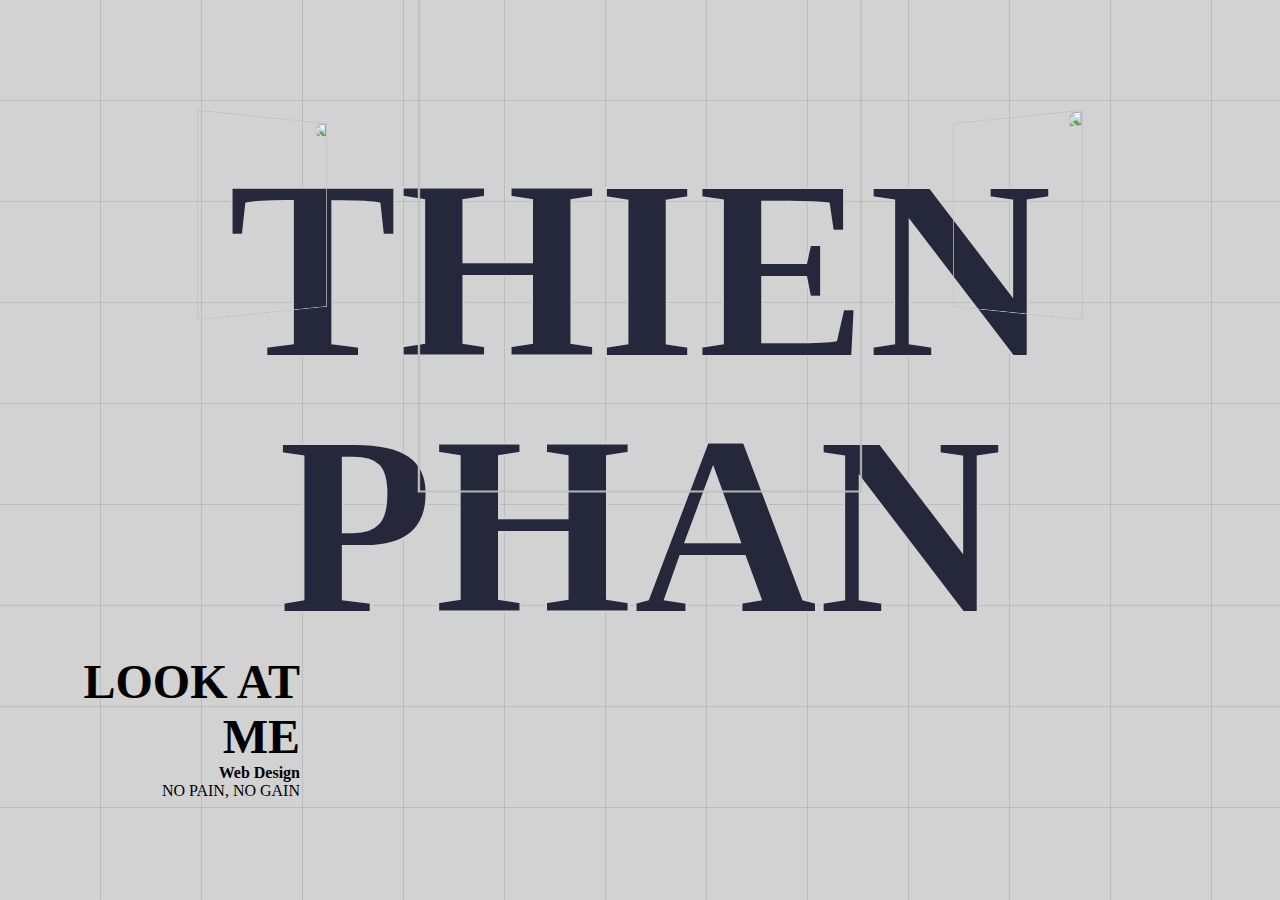
==== index.html @ 75119e7a "Add files via upload" ====
<!DOCTYPE html>
<html lang="en">
<head>
    <meta charset="UTF-8">
    <meta name="viewport" content="width=device-width, initial-scale=1.0">
    <title>Document</title>
    <style>
        
        *{
            margin: 0;
            padding: 0;
            box-sizing: border-box;
        }
        body{
            background-color: #D2D2D2;
            background-image:
            repeating-linear-gradient(
                to right, transparent 0 100px,
                #25283b22 100px 101px
            ),
            repeating-linear-gradient(
                to bottom, transparent 0 100px,
                #25283b22 100px 101px
            );
        }
        
        body::before{
            position: absolute;
            width: min(1400px, 90vw);
            top: 10%;
            left: 50%;
            height: 90%;
            transform: translateX(-50%);
            content: '';
            background-image: url(images/bg.png);
            background-size: 100%;
            background-repeat: no-repeat;
            background-position: top center;
            pointer-events: none;
        }
    </style>
    <link rel="stylesheet" href="style.css">
</head>
<body>

    <div class="banner">
        <div class="slider" style="--quantity: 3">
            <div class="item" style="--position: 1"><img src="images/tp1.jpg" alt=""></div>
            <div class="item" style="--position: 2"><img src="images/tp2.jpg" alt=""></div>
            <div class="item" style="--position: 3"><img src="images/tp3.jpg" alt=""></div>
            <!-- <div class="item" style="--position: 4"><img src="images/dragon_4.jpg" alt=""></div>
            <div class="item" style="--position: 5"><img src="images/dragon_5.jpg" alt=""></div>
            <div class="item" style="--position: 6"><img src="images/dragon_6.jpg" alt=""></div>
            <div class="item" style="--position: 7"><img src="images/dragon_7.jpg" alt=""></div>
            <div class="item" style="--position: 8"><img src="images/dragon_8.jpg" alt=""></div>
            <div class="item" style="--position: 9"><img src="images/dragon_9.jpg" alt=""></div>
            <div class="item" style="--position: 10"><img src="images/dragon_10.jpg" alt=""></div> -->
        </div>
        <div class="content">
            <h1 data-content="THIEN PHAN">
                THIEN PHAN
            </h1>
            <div class="author">
                <h2>LOOK AT ME</h2>
                <p><b>Web Design</b></p>
                <p>
                    NO PAIN, NO GAIN
                </p>
            </div>
            <div class="model"></div>
        </div>
    </div>
    
</body>
</html>
---- style.css ----
@import url('https://fonts.cdnfonts.com/css/ica-rubrik-black');
@import url('https://fonts.cdnfonts.com/css/poppins');

.banner{
    width: 100%;
    height: 100vh;
    text-align: center;
    overflow: hidden;
    position: relative;
}
.banner .slider{
    position: absolute;
    width: 200px;
    height: 250px;
    top: 10%;
    left: calc(50% - 100px);
    transform-style: preserve-3d;
    transform: perspective(1000px);
    animation: autoRun 20s linear infinite;
    z-index: 2;
}
@keyframes autoRun{
    from{
        transform: perspective(1000px) rotateX(-16deg) rotateY(0deg);
    }to{
        transform: perspective(1000px) rotateX(-16deg) rotateY(360deg);
    }
}

.banner .slider .item{
    position: absolute;
    inset: 0 0 0 0;
    transform: 
        rotateY(calc( (var(--position) - 1) * (360 / var(--quantity)) * 1deg))
        translateZ(550px);
}
.banner .slider .item img{
    width: 100%;
    height: 100%;
    object-fit: cover;
}
.banner .content{
    position: absolute;
    bottom: 0;
    left: 50%;
    transform: translateX(-50%);
    width: min(1400px, 100vw);
    height: max-content;
    padding-bottom: 100px;
    display: flex;
    flex-wrap: wrap;
    justify-content: space-between;
    align-items: center;
    z-index: 1;
}
.banner .content h1{
    font-family: 'ICA Rubrik';
    font-size: 16em;
    line-height: 1em;
    color: #25283B;
    position: relative;
}
.banner .content h1::after{
    position: absolute;
    inset: 0 0 0 0;
    content: attr(data-content);
    z-index: 2;
    -webkit-text-stroke: 2px #d2d2d2;
    color: transparent;
}
.banner .content .author{
    font-family: Poppins;
    text-align: right;
    max-width: 300px;
}
.banner .content h2{
    font-size: 3em;
}
.banner .content .model{
    background-image: url(images/model.png);
    width: 100%;
    height: 80vh;
    position: absolute;
    bottom: 0;
    left: 0;
    background-size: auto 130%;
    background-repeat: no-repeat;
    background-position: top center;
    z-index: 1;
}
@media screen and (max-width: 1023px) {
    .banner .slider{
        width: 160px;
        height: 200px;
        left: calc(50% - 80px);
    }
    .banner .slider .item{
        transform: 
            rotateY(calc( (var(--position) - 1) * (360 / var(--quantity)) * 1deg))
            translateZ(300px);
    }
    .banner .content h1{
        text-align: center;
        width: 100%;
        text-shadow: 0 10px 20px #000;
        font-size: 7em;
    }
    .banner .content .author{
        color: #fff;
        padding: 20px;
        text-shadow: 0 10px 20px #000;
        z-index: 2;
        max-width: unset;
        width: 100%;
        text-align: center;
        padding: 0 30px;
    }
}
@media screen and (max-width: 767px) {
    .banner .slider{
        width: 100px;
        height: 150px;
        left: calc(50% - 50px);
    }
    .banner .slider .item{
        transform: 
            rotateY(calc( (var(--position) - 1) * (360 / var(--quantity)) * 1deg))
            translateZ(180px);
    }
    .banner .content h1{
        font-size: 5em;
    }
}
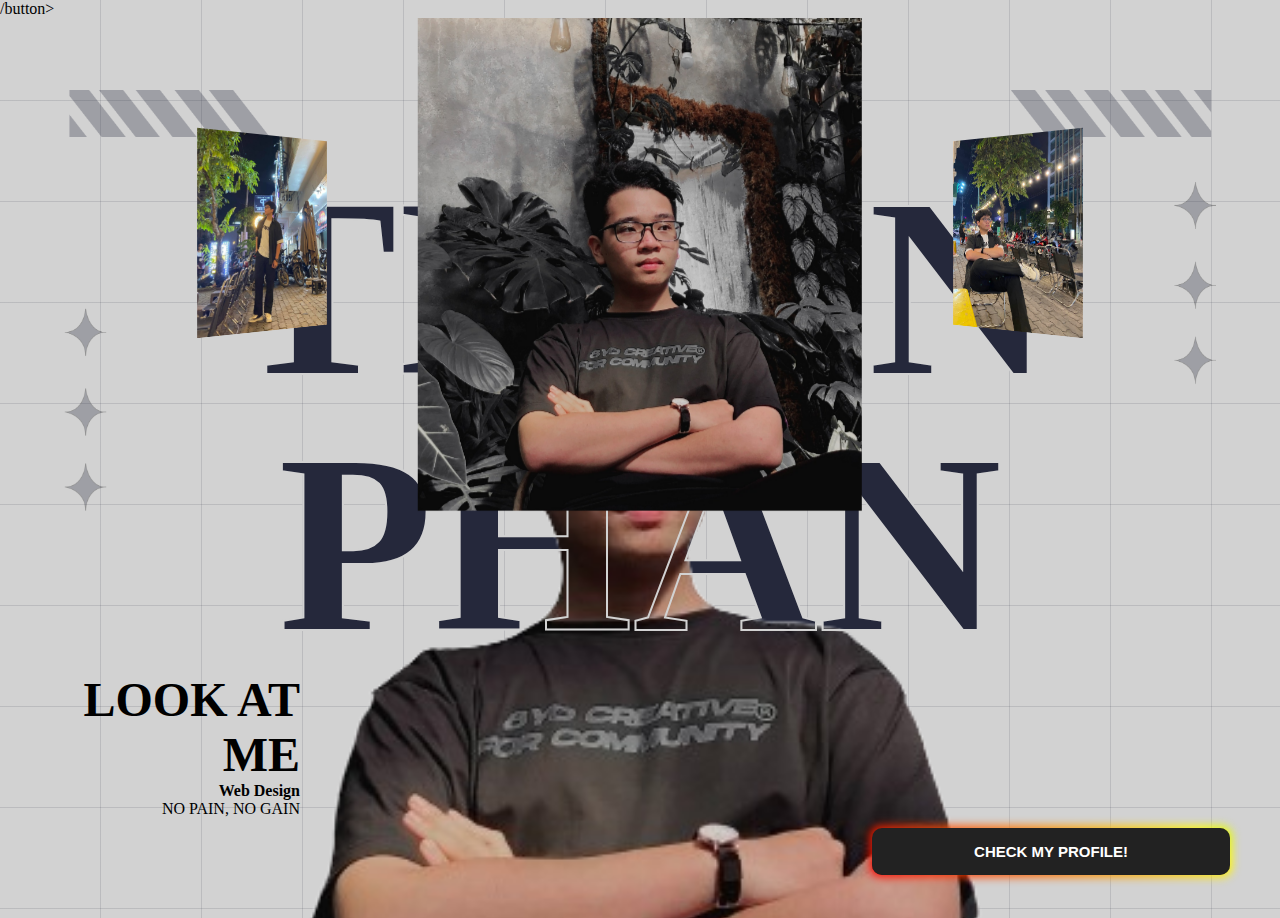
==== commit b1e02eae: "Add files via upload" ====
--- a/index.html
+++ b/index.html
@@ -40,9 +40,12 @@
         }
     </style>
     <link rel="stylesheet" href="style.css">
+    <link rel="stylesheet" href="button-gradient.css">
 </head>
 <body>
-
+    <button class="button-85" onclick="location.href='profile.html'">
+        CHECK MY PROFILE!
+      </button>/button>
     <div class="banner">
         <div class="slider" style="--quantity: 3">
             <div class="item" style="--position: 1"><img src="images/tp1.jpg" alt=""></div>
--- a/style.css
+++ b/style.css
@@ -61,7 +61,7 @@
     position: relative;
 }
 .banner .content h1::after{
-    position: absolute;
+    position: absolute; 
     inset: 0 0 0 0;
     content: attr(data-content);
     z-index: 2;
--- a/button-gradient.css
+++ b/button-gradient.css
@@ -0,0 +1,79 @@
+/* CSS */
+.button-85 {
+  padding: 1em 6.8em;
+  border: none;
+  outline: none;
+  color: rgb(255, 255, 255);
+  background: #111;
+  cursor: pointer;
+  position: relative;
+  z-index: 3;
+  border-radius: 10px;
+  user-select: none;
+  -webkit-user-select: none;
+  touch-action: manipulation;
+}
+
+.button-85 {
+  position: absolute;
+  bottom: 25px;
+  right: 50px;
+  font-family: Arial, sans-serif;
+  font-size: 15px;
+  font-weight: bold;
+  color: #fff;
+  text-transform: uppercase;
+  cursor: pointer;
+}
+
+.button-85:before {
+  content: "";
+  background: linear-gradient(
+    45deg,
+    #ff0000,
+    #ff7300,
+    #fffb00,
+    #48ff00,
+    #00ffd5,
+    #002bff,
+    #7a00ff,
+    #ff00c8,
+    #ff0000
+  );
+  position: absolute;
+  top: -2px;
+  left: -2px;
+  background-size: 400%;
+  z-index: -1;
+  filter: blur(5px);
+  -webkit-filter: blur(5px);
+  width: calc(100% + 4px);
+  height: calc(100% + 4px);
+  animation: glowing-button-85 20s linear infinite;
+  transition: opacity 0.3s ease-in-out;
+  border-radius: 10px;
+}
+
+@keyframes glowing-button-85 {
+  0% {
+    background-position: 0 0;
+  }
+  50% {
+    background-position: 400% 0;
+  }
+  100% {
+    background-position: 0 0;
+  }
+}
+
+.button-85:after {
+  z-index: -1;
+  content: "";
+  position: absolute;
+  width: 100%;
+  height: 100%;
+  background: #222;
+  left: 0;
+  top: 0;
+  border-radius: 10px;
+}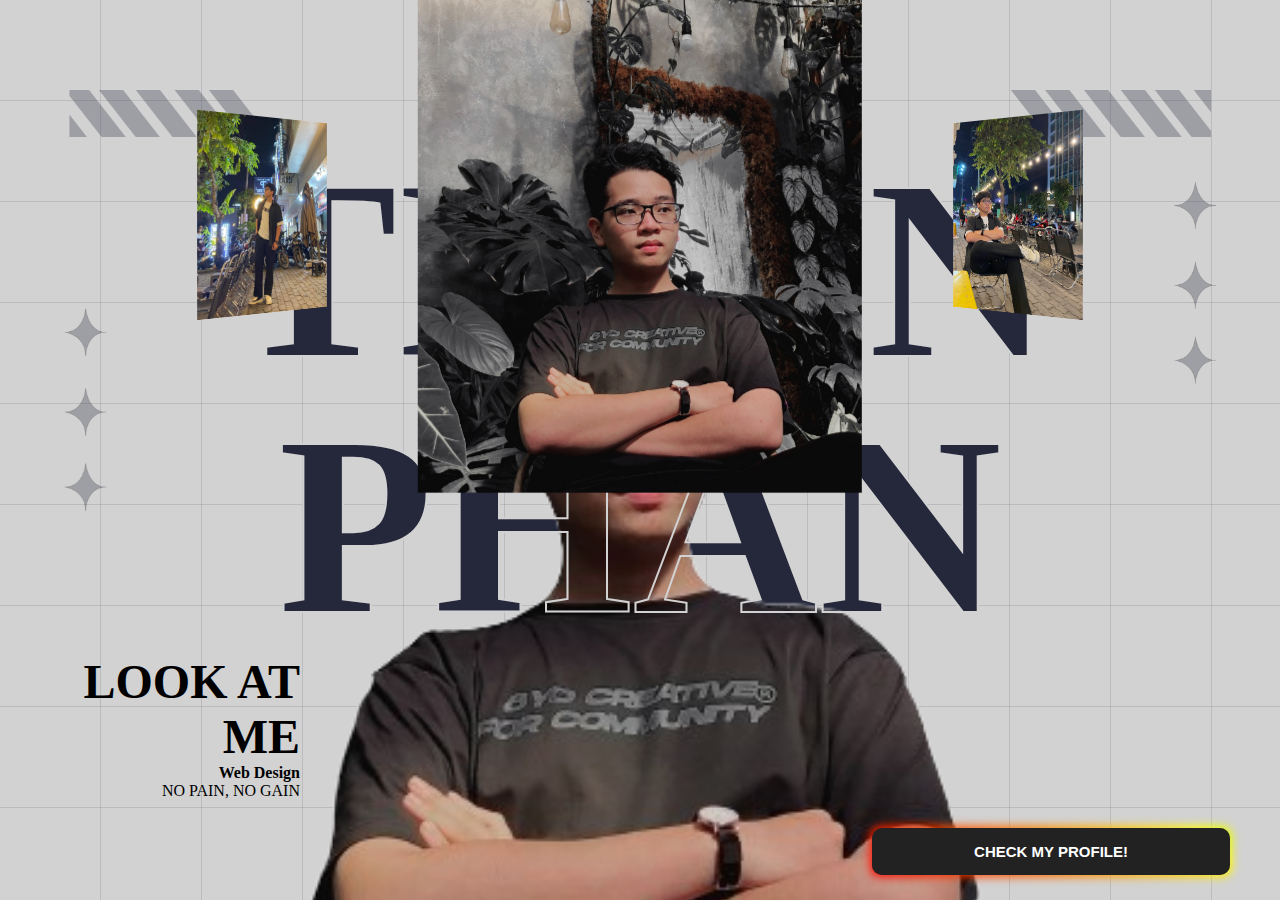
==== commit 940eb93c: "Add files via upload" ====
--- a/index.html
+++ b/index.html
@@ -3,7 +3,7 @@
 <head>
     <meta charset="UTF-8">
     <meta name="viewport" content="width=device-width, initial-scale=1.0">
-    <title>Document</title>
+    <title>TP Introduction</title>
     <style>
         
         *{
@@ -45,7 +45,7 @@
 <body>
     <button class="button-85" onclick="location.href='profile.html'">
         CHECK MY PROFILE!
-      </button>/button>
+      </button>
     <div class="banner">
         <div class="slider" style="--quantity: 3">
             <div class="item" style="--position: 1"><img src="images/tp1.jpg" alt=""></div>
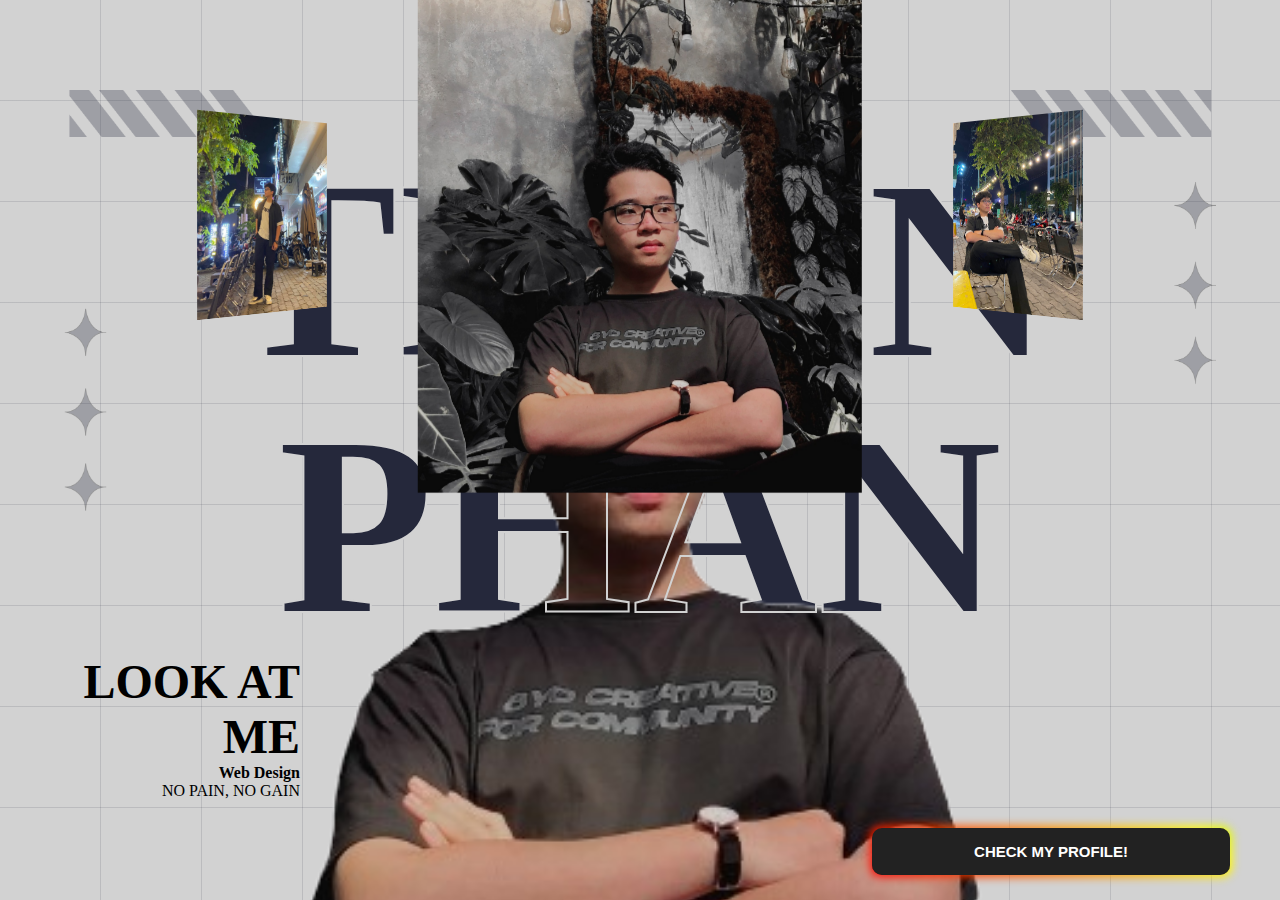
==== commit d678f60b: "Add files via upload" ====
--- a/index.html
+++ b/index.html
@@ -4,6 +4,11 @@
     <meta charset="UTF-8">
     <meta name="viewport" content="width=device-width, initial-scale=1.0">
     <title>TP Introduction</title>
+    <link
+    rel="icon"
+    href="images/logo_T.png"
+    type="image/x-icon"
+/>
     <style>
         
         *{
@@ -39,8 +44,8 @@
             pointer-events: none;
         }
     </style>
-    <link rel="stylesheet" href="style.css">
-    <link rel="stylesheet" href="button-gradient.css">
+    <link rel="stylesheet" href="CSS/style.css">
+    <link rel="stylesheet" href="CSS/button-gradient.css">
 </head>
 <body>
     <button class="button-85" onclick="location.href='profile.html'">
@@ -48,9 +53,9 @@
       </button>
     <div class="banner">
         <div class="slider" style="--quantity: 3">
-            <div class="item" style="--position: 1"><img src="images/tp1.jpg" alt=""></div>
-            <div class="item" style="--position: 2"><img src="images/tp2.jpg" alt=""></div>
-            <div class="item" style="--position: 3"><img src="images/tp3.jpg" alt=""></div>
+            <div class="item" style="--position: 1"><img src="CSS/images/tp1.jpg" alt=""></div>
+            <div class="item" style="--position: 2"><img src="CSS/images/tp2.jpg" alt=""></div>
+            <div class="item" style="--position: 3"><img src="CSS/images/tp3.jpg" alt=""></div>
             <!-- <div class="item" style="--position: 4"><img src="images/dragon_4.jpg" alt=""></div>
             <div class="item" style="--position: 5"><img src="images/dragon_5.jpg" alt=""></div>
             <div class="item" style="--position: 6"><img src="images/dragon_6.jpg" alt=""></div>
--- a/CSS/style.css
+++ b/CSS/style.css
@@ -0,0 +1,133 @@
+@import url('https://fonts.cdnfonts.com/css/ica-rubrik-black');
+@import url('https://fonts.cdnfonts.com/css/poppins');
+
+.banner{
+    width: 100%;
+    height: 100vh;
+    text-align: center;
+    overflow: hidden;
+    position: relative;
+}
+.banner .slider{
+    position: absolute;
+    width: 200px;
+    height: 250px;
+    top: 10%;
+    left: calc(50% - 100px);
+    transform-style: preserve-3d;
+    transform: perspective(1000px);
+    animation: autoRun 20s linear infinite;
+    z-index: 2;
+}
+@keyframes autoRun{
+    from{
+        transform: perspective(1000px) rotateX(-16deg) rotateY(0deg);
+    }to{
+        transform: perspective(1000px) rotateX(-16deg) rotateY(360deg);
+    }
+}
+
+.banner .slider .item{
+    position: absolute;
+    inset: 0 0 0 0;
+    transform: 
+        rotateY(calc( (var(--position) - 1) * (360 / var(--quantity)) * 1deg))
+        translateZ(550px);
+}
+.banner .slider .item img{
+    width: 100%;
+    height: 100%;
+    object-fit: cover;
+}
+.banner .content{
+    position: absolute;
+    bottom: 0;
+    left: 50%;
+    transform: translateX(-50%);
+    width: min(1400px, 100vw);
+    height: max-content;
+    padding-bottom: 100px;
+    display: flex;
+    flex-wrap: wrap;
+    justify-content: space-between;
+    align-items: center;
+    z-index: 1;
+}
+.banner .content h1{
+    font-family: 'ICA Rubrik';
+    font-size: 16em;
+    line-height: 1em;
+    color: #25283B;
+    position: relative;
+}
+.banner .content h1::after{
+    position: absolute; 
+    inset: 0 0 0 0;
+    content: attr(data-content);
+    z-index: 2;
+    -webkit-text-stroke: 2px #d2d2d2;
+    color: transparent;
+}
+.banner .content .author{
+    font-family: Poppins;
+    text-align: right;
+    max-width: 300px;
+}
+.banner .content h2{
+    font-size: 3em;
+}
+.banner .content .model{
+    background-image: url(images/model.png);
+    width: 100%;
+    height: 80vh;
+    position: absolute;
+    bottom: 0;
+    left: 0;
+    background-size: auto 130%;
+    background-repeat: no-repeat;
+    background-position: top center;
+    z-index: 1;
+}
+@media screen and (max-width: 1023px) {
+    .banner .slider{
+        width: 160px;
+        height: 200px;
+        left: calc(50% - 80px);
+    }
+    .banner .slider .item{
+        transform: 
+            rotateY(calc( (var(--position) - 1) * (360 / var(--quantity)) * 1deg))
+            translateZ(300px);
+    }
+    .banner .content h1{
+        text-align: center;
+        width: 100%;
+        text-shadow: 0 10px 20px #000;
+        font-size: 7em;
+    }
+    .banner .content .author{
+        color: #fff;
+        padding: 20px;
+        text-shadow: 0 10px 20px #000;
+        z-index: 2;
+        max-width: unset;
+        width: 100%;
+        text-align: center;
+        padding: 0 30px;
+    }
+}
+@media screen and (max-width: 767px) {
+    .banner .slider{
+        width: 100px;
+        height: 150px;
+        left: calc(50% - 50px);
+    }
+    .banner .slider .item{
+        transform: 
+            rotateY(calc( (var(--position) - 1) * (360 / var(--quantity)) * 1deg))
+            translateZ(180px);
+    }
+    .banner .content h1{
+        font-size: 5em;
+    }
+}--- a/CSS/button-gradient.css
+++ b/CSS/button-gradient.css
@@ -0,0 +1,84 @@
+.button-85 {
+  padding: 1em 6.8em;
+  border: none;
+  outline: none;
+  color: rgb(255, 255, 255);
+  background: #111;
+  cursor: pointer;
+  position: fixed; /* Giữ nguyên fixed để nút ở vị trí cố định */
+  z-index: 3;
+  border-radius: 10px;
+  user-select: none;
+  -webkit-user-select: none;
+  touch-action: manipulation;
+  font-family: Arial, sans-serif;
+  font-size: 15px;
+  font-weight: bold;
+  color: #fff;
+  text-transform: uppercase;
+  bottom: 25px;
+  right: 50px;
+}
+
+@media (max-width: 768px) {
+  .button-85 {
+    padding: 0.8em 4em;
+    font-size: 14px;
+    bottom: 15px;
+    left: 50%; /* Căn giữa theo chiều ngang */
+    transform: translateX(-50%); /* Dịch chuyển nút về giữa */
+    right: auto; /* Loại bỏ giá trị `right` */
+  }
+}
+
+.button-85:before {
+  content: "";
+  background: linear-gradient(
+    45deg,
+    #ff0000,
+    #ff7300,
+    #fffb00,
+    #48ff00,
+    #00ffd5,
+    #002bff,
+    #7a00ff,
+    #ff00c8,
+    #ff0000
+  );
+  position: absolute;
+  top: -2px;
+  left: -2px;
+  background-size: 400%;
+  z-index: -1;
+  filter: blur(5px);
+  -webkit-filter: blur(5px);
+  width: calc(100% + 4px);
+  height: calc(100% + 4px);
+  animation: glowing-button-85 20s linear infinite;
+  transition: opacity 0.3s ease-in-out;
+  border-radius: 10px;
+}
+
+@keyframes glowing-button-85 {
+  0% {
+    background-position: 0 0;
+  }
+  50% {
+    background-position: 400% 0;
+  }
+  100% {
+    background-position: 0 0;
+  }
+}
+
+.button-85:after {
+  z-index: -1;
+  content: "";
+  position: absolute;
+  width: 100%;
+  height: 100%;
+  background: #222;
+  left: 0;
+  top: 0;
+  border-radius: 10px;
+}
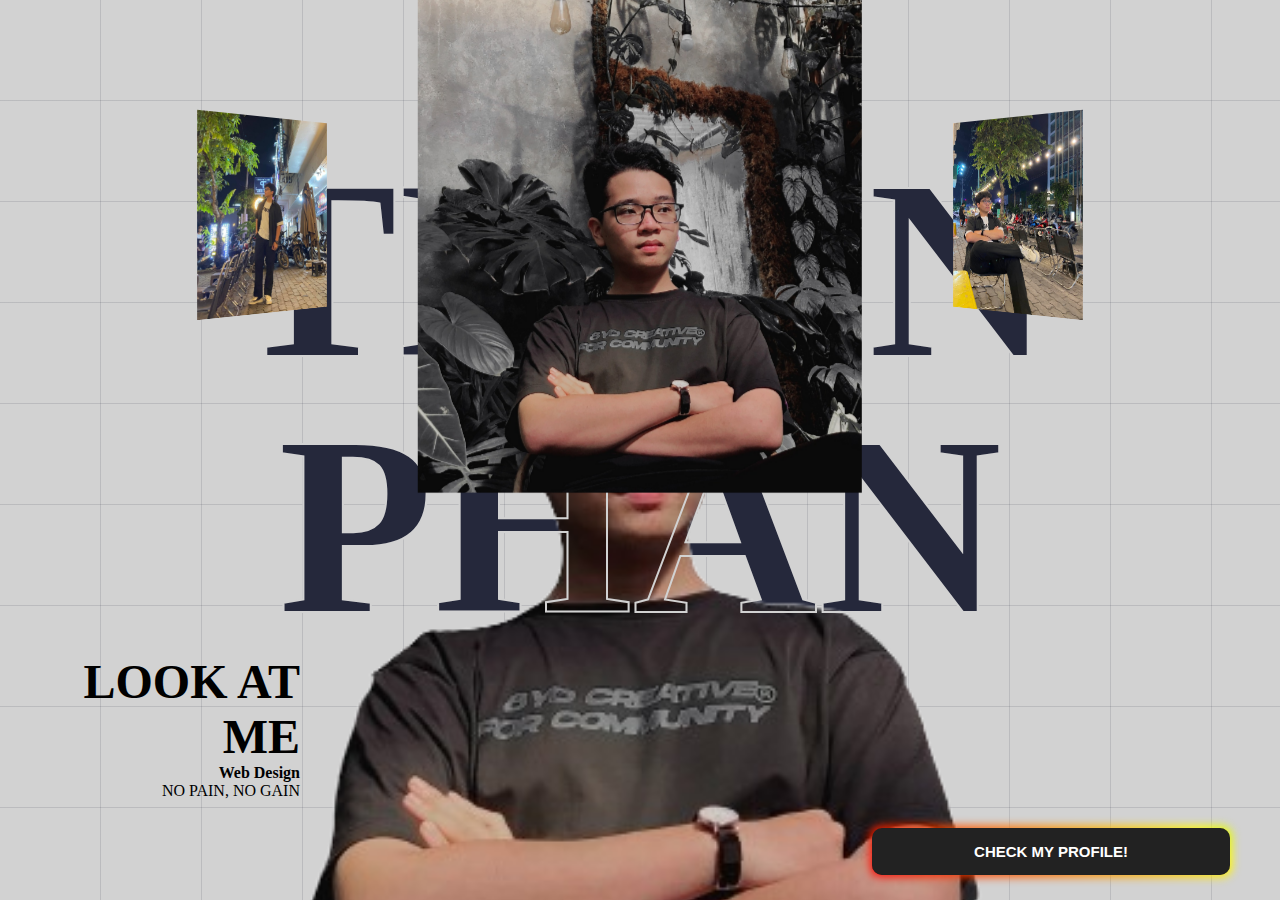
==== commit e1a3e25b: "Add files via upload" ====
--- a/index.html
+++ b/index.html
@@ -6,11 +6,10 @@
     <title>TP Introduction</title>
     <link
     rel="icon"
-    href="images/logo_T.png"
+    href="CSS/images/logo_T.png"
     type="image/x-icon"
 />
     <style>
-        
         *{
             margin: 0;
             padding: 0;
